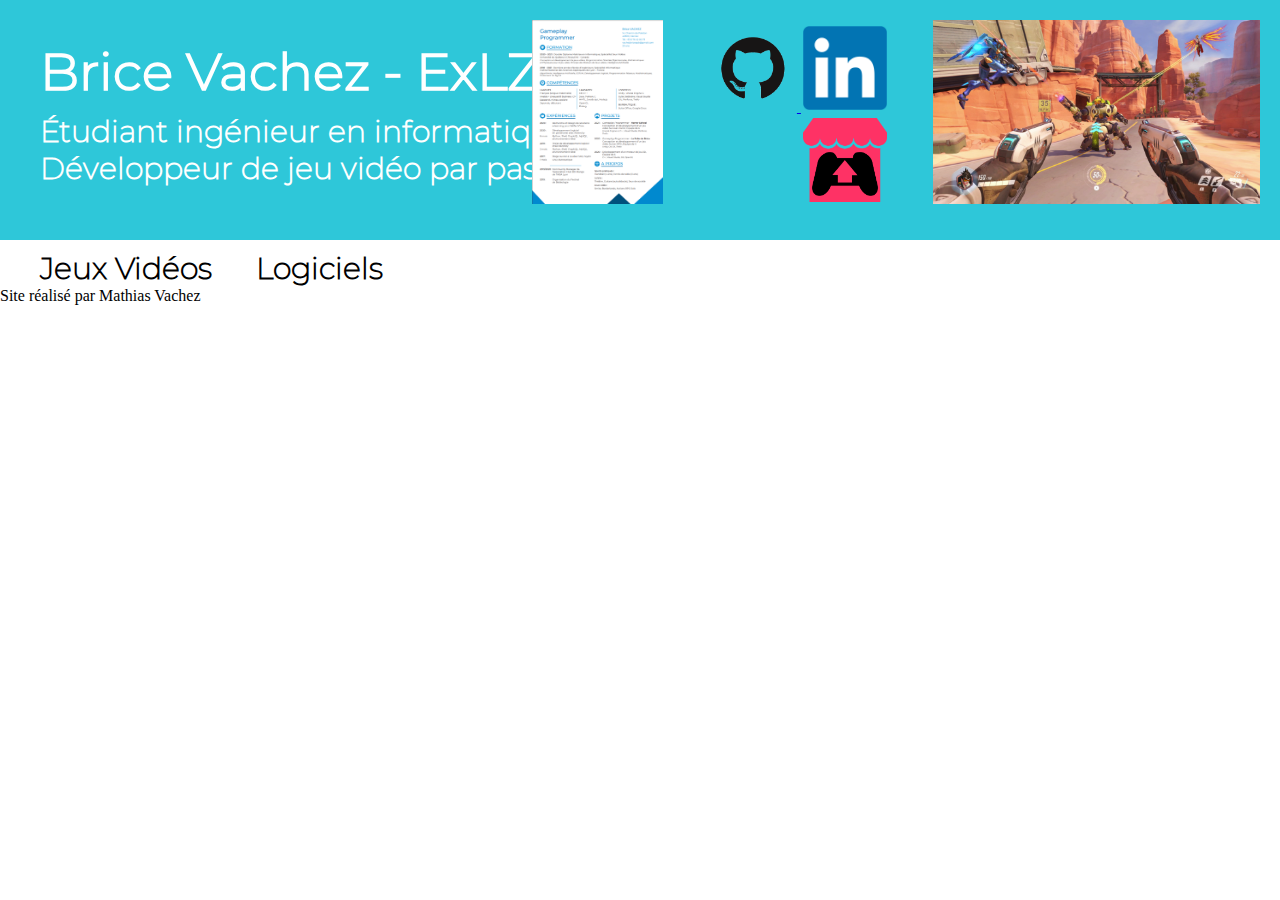
==== Accueil-Brice_Vachez.html @ 33cd549b "New home page" ====
<!doctype html>
<html>
<head>
<meta charset="utf-8">
<title>Accueil</title>
<link href="style.css" rel="stylesheet">
</head>

<body>
	<header>
		<div class="titre"><h1>Brice Vachez - ExLZyor</h1>
		<h2>Étudiant ingénieur en informatique<br>Développeur de jeu vidéo par passion</h2>
		</div>
		
		<div class="social">
               <a href = "Files/CV-Brice-GP.pdf" target="_blank"><img id="cv" src="Images/CV.png"></a>
			<div class="networks">
				<a href="https://github.com/bricevachez">
                	<img width="84" height="84" src="Images/logo-github.png">
            	</a>
            	<a href="https://https://fr.linkedin.com/in/brice-vachez-0b30b1177">
                	<img width="84" height="84" src="Images/logo-linkedin.png">
            	</a>
				<a href="https://exlzyor.itch.io">
                	<img width="84" height="84" src="Images/logo-itchio.png">
            	</a>
			</div>
			<img id="photo" src="Images/Overwatch_screenshot_05.jpg">
		</div>
	</header>
	<h2>Jeux Vidéos</h2>
	<h2>Logiciels</h2>
	
	
	<footer>Site réalisé par Mathias Vachez</footer>
</body>
</html>
---- style.css ----
@charset "utf-8";
/* CSS Document */

@font-face{
	font-family:montserrat-SemiBold;
	src:url("Fonts/Montserrat/Montserrat-SemiBold.ttf");
}

@font-face{
	font-family:montserrat-ExtraLight;
	src: url("Fonts/Montserrat/Montserrat-ExtraLight.ttf");
}

@font-face{
	font-family:montserrat-Light;
	src: url("Fonts/Montserrat/Montserrat-Light.ttf");
}

@font-face{
	font-family:montserrat-Bold;
	src:url("Fonts/Montserrat/Montserrat-Bold.ttf");
}

header{
	width: 100%; 
	height: 240px; 
	background-color:#2ec7d9;
	color:white;
}

body{
	width: 100%;
	margin: 0px;
}

.titre{
	max-width: 1000px;
	margin-right: 0px;
	display: inline-block;
}

h1{
	margin-top: 0px;
	margin-bottom: 0px;
	padding:40px 0px 0px 40px;
	font-size: 52px;
	font-family:montserrat-Light;
	display: inline-block;
}

h2{
	padding-left :40px;
	margin-top: 10px;
	margin-bottom: 0px;
	font-size: 30px;
	font-family:montserrat-ExtraLight;
	display: inline-block;
}

.social{
	position: absolute;
	top:20px;
	right:20px;
	max-width: 800px;
	display: inline-block;
}

.networks{
	max-width: 182px;
	display: inline-block;
	text-align: right;
	padding-left: 40px;
}

.networks img{
	padding: 2px;
}

#cv{
	height: 184px;
	width: auto;
}

#photo{
	height: 184px;
	width: auto;
	position: relative;
	padding-left: 40px;
}
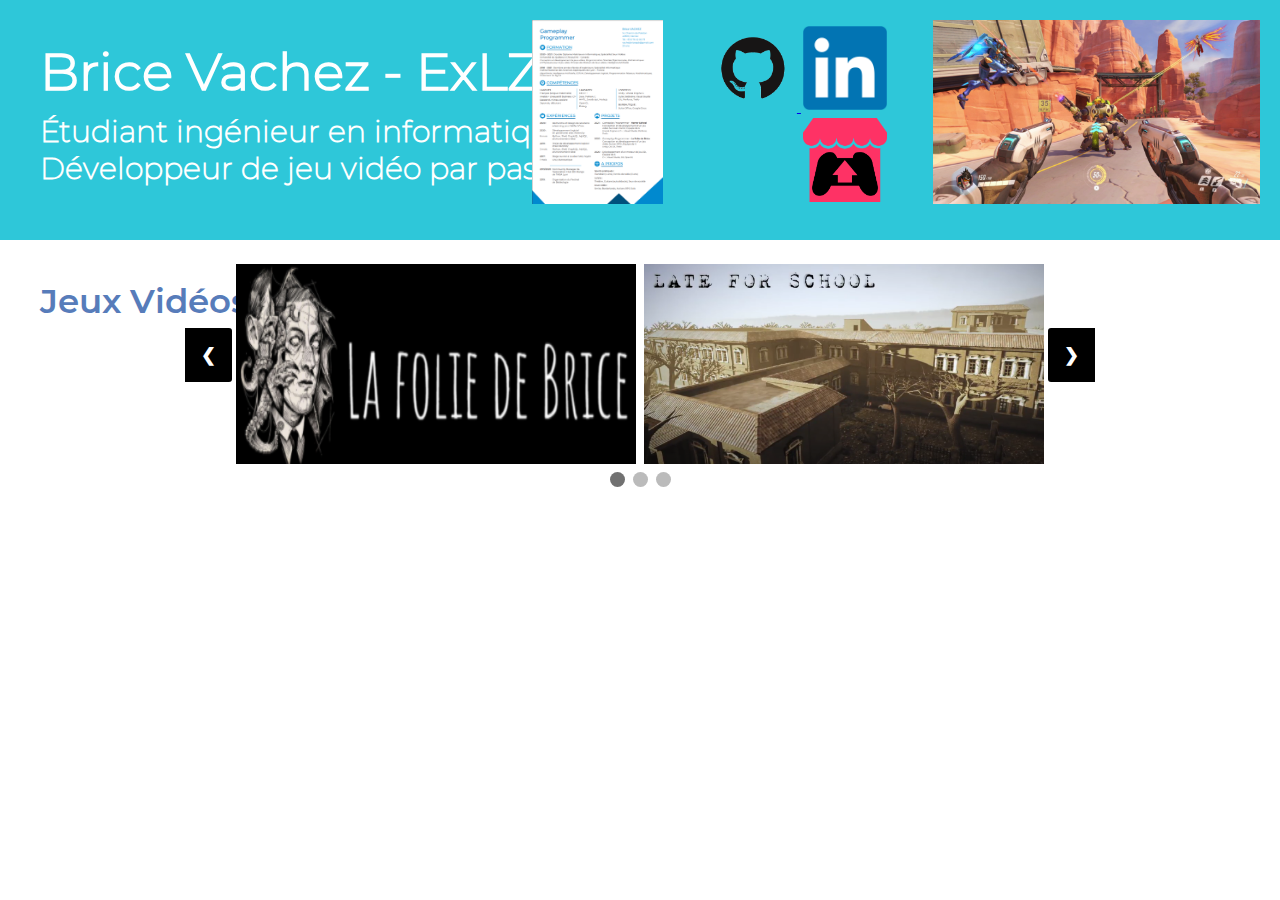
==== commit e96d1583: "Slider 1" ====
--- a/Accueil-Brice_Vachez.html
+++ b/Accueil-Brice_Vachez.html
@@ -1,12 +1,13 @@
 <!doctype html>
 <html>
 <head>
+	<script type="text/javascript" src="slides.js"></script>
 <meta charset="utf-8">
 <title>Accueil</title>
 <link href="style.css" rel="stylesheet">
 </head>
 
-<body>
+<body onload="showJVSlides(0)">
 	<header>
 		<div class="titre"><h1>Brice Vachez - ExLZyor</h1>
 		<h2>Étudiant ingénieur en informatique<br>Développeur de jeu vidéo par passion</h2>
@@ -28,10 +29,41 @@
 			<img id="photo" src="Images/Overwatch_screenshot_05.jpg">
 		</div>
 	</header>
-	<h2>Jeux Vidéos</h2>
-	<h2>Logiciels</h2>
-	
-	
-	<footer>Site réalisé par Mathias Vachez</footer>
+
+	<div id="jeux_videos" class="jeux_videos">
+		<div class="sous-titre">
+			<h3>Jeux Vidéos</h3>
+		</div>
+		<div class="slideshow">
+
+			<a class="prev" onclick="showPreviousJVSlides()">&#10094;</a>
+			<!-- Toutes les images / liens -->
+			<div id="jv0" class="slide_jv fade">
+				<a href="Projects/La-Folie-de-Brice.html">
+					<img src="Images/La-Folie-de-Brice/banner.png">
+				</a>
+			</div>
+
+			<div id="jv1" class="slide_jv fade">
+				<a href="Projects/Late-for-School.html">
+					<img src="Images/Late-for-School/banner.png">
+				</a>
+			</div>
+
+			<div id="jv2" class="slide_jv fade">
+				<a href="Projects/Arena-of-the-Allmighty.html">
+					<img src="Images/Arena-of-the-Allmighty/wip.png">
+				</a>
+			</div>
+			<a class="next" onclick="showNextJVSlides()">&#10095;</a>
+		</div>
+
+		<!-- The dots/circles -->
+		<div style="text-align:center">
+			<span class="dot" onclick="showExplicitSlides(0)"></span>
+			<span class="dot" onclick="showExplicitSlides(1)"></span>
+			<span class="dot" onclick="showExplicitSlides(2)"></span>
+		</div>
+	</div>
 </body>
 </html>
--- a/style.css
+++ b/style.css
@@ -57,6 +57,17 @@
 	display: inline-block;
 }
 
+h3{
+	margin-top: 0;
+	margin-bottom: 0;
+	margin-right: 40px;
+	padding:40px 0 0 40px;
+	font-size: 34px;
+	font-family:montserrat-SemiBold;
+	display: inline-block;
+	color: #577cba;
+}
+
 .social{
 	position: absolute;
 	top:20px;
@@ -86,4 +97,103 @@
 	width: auto;
 	position: relative;
 	padding-left: 40px;
+}
+
+.jeux_videos{
+	background-color: white;
+	width: 100%;
+	height: 240px;
+	display: inline-block;
+	position: relative;
+}
+
+.slide_jv img {
+	width:400px;
+	height: 200px;
+	padding: 4px;
+}
+
+.slide_jv {
+	display: none;
+}
+
+.sous-titre {
+	height: 100%;
+	display: inline-block;
+
+	position: absolute;
+	top: 0px
+}
+
+.slideshow {
+	display: flex;
+	justify-content: center;
+	align-items: center;
+	text-align: center;
+
+	position: relative;
+	top: 20px;
+}
+
+.dot {
+	cursor: pointer;
+	height: 15px;
+	width: 15px;
+	margin: 0 2px;
+	background-color: #bbb;
+	border-radius: 50%;
+	display: inline-block;
+	transition: background-color 0.6s ease;
+
+	position: relative;
+	top: 20px;
+}
+
+.active, .dot:hover {
+	background-color: #717171;
+}
+
+.prev:hover, .next:hover {
+	background-color: rgba(0,0,0,0.8);
+}
+
+.fade {
+	-webkit-animation-name: fade;
+	-webkit-animation-duration: 1.5s;
+	animation-name: fade;
+	animation-duration: 1.5s;
+}
+
+@-webkit-keyframes fade {
+	from {opacity: .45}
+	to {opacity: 1}
+}
+
+@keyframes fade {
+	from {opacity: .45}
+	to {opacity: 1}
+}
+
+
+
+
+/* Next & previous buttons */
+.prev, .next {
+	cursor: pointer;
+	width: auto;
+	margin-top: -22px;
+	padding: 16px;
+	color: white;
+	background-color: black;
+	font-weight: bold;
+	font-size: 18px;
+	transition: 0.6s ease;
+	border-radius: 0 3px 3px 0;
+	user-select: none;
+}
+
+/* Position the "next button" to the right */
+.next {
+	right: 0;
+	border-radius: 3px 0 0 3px;
 }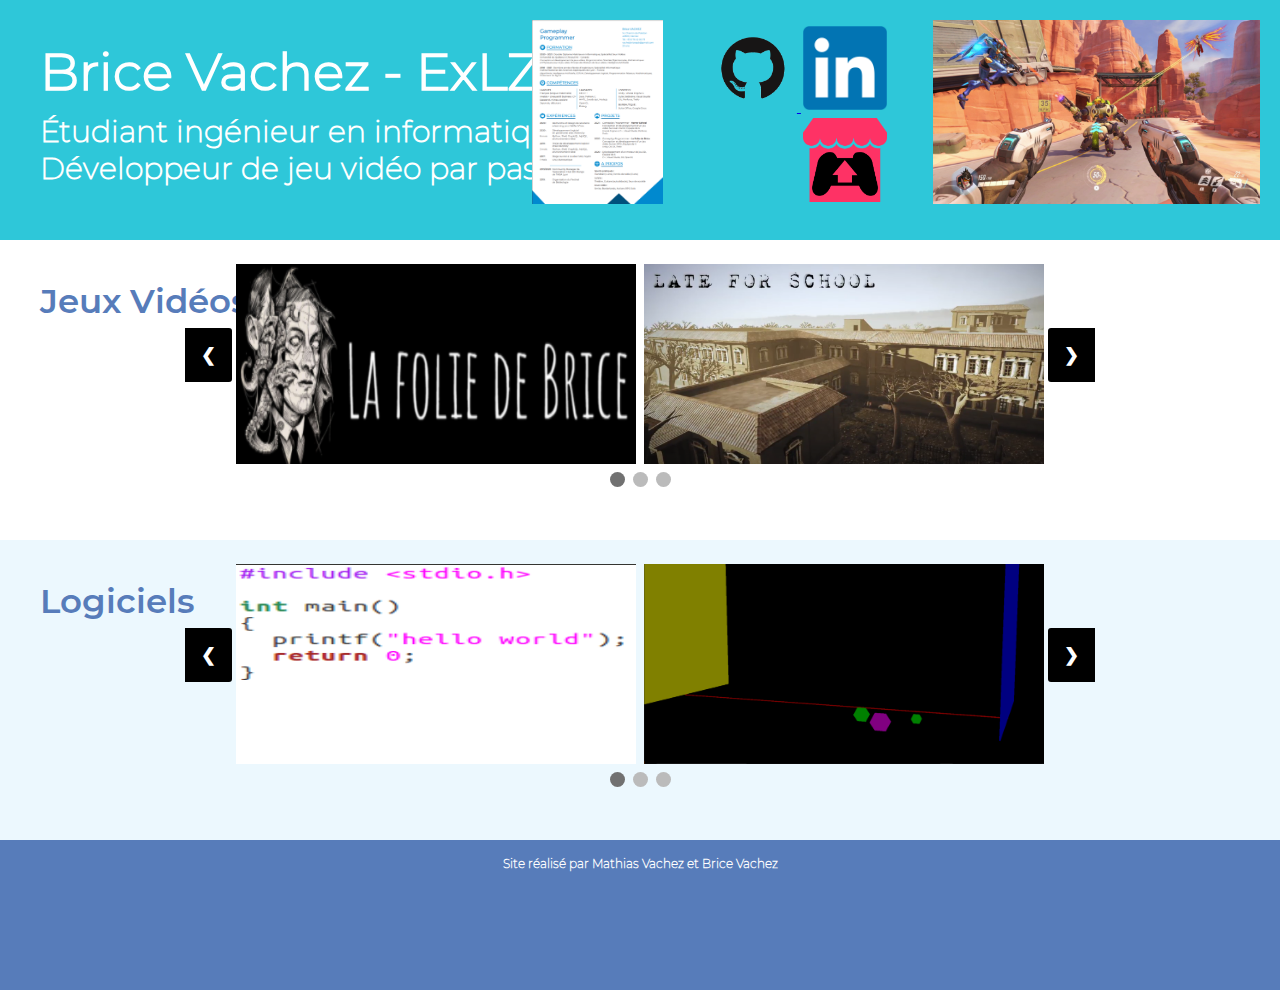
==== commit 7990d47a: "Indexuru" ====
--- a/Accueil-Brice_Vachez.html
+++ b/Accueil-Brice_Vachez.html
@@ -1,69 +1,113 @@
 <!doctype html>
 <html>
-<head>
-	<script type="text/javascript" src="slides.js"></script>
-<meta charset="utf-8">
-<title>Accueil</title>
-<link href="style.css" rel="stylesheet">
-</head>
+	<head>
+		<script type="text/javascript" src="slides.js"></script>
+		<meta charset="utf-8">
+		<title>Brice Vachez</title>
+		<link href="style.css" rel="stylesheet">
+	</head>
 
-<body onload="showJVSlides(0)">
-	<header>
-		<div class="titre"><h1>Brice Vachez - ExLZyor</h1>
-		<h2>Étudiant ingénieur en informatique<br>Développeur de jeu vidéo par passion</h2>
-		</div>
-		
-		<div class="social">
-               <a href = "Files/CV-Brice-GP.pdf" target="_blank"><img id="cv" src="Images/CV.png"></a>
-			<div class="networks">
-				<a href="https://github.com/bricevachez">
-                	<img width="84" height="84" src="Images/logo-github.png">
-            	</a>
-            	<a href="https://https://fr.linkedin.com/in/brice-vachez-0b30b1177">
-                	<img width="84" height="84" src="Images/logo-linkedin.png">
-            	</a>
-				<a href="https://exlzyor.itch.io">
-                	<img width="84" height="84" src="Images/logo-itchio.png">
-            	</a>
-			</div>
-			<img id="photo" src="Images/Overwatch_screenshot_05.jpg">
-		</div>
-	</header>
-
-	<div id="jeux_videos" class="jeux_videos">
-		<div class="sous-titre">
-			<h3>Jeux Vidéos</h3>
-		</div>
-		<div class="slideshow">
-
-			<a class="prev" onclick="showPreviousJVSlides()">&#10094;</a>
-			<!-- Toutes les images / liens -->
-			<div id="jv0" class="slide_jv fade">
-				<a href="Projects/La-Folie-de-Brice.html">
-					<img src="Images/La-Folie-de-Brice/banner.png">
-				</a>
+	<body onload="showSlides()">
+		<header>
+			<div class="titre"><h1>Brice Vachez - ExLZyor</h1>
+			<h2>Étudiant ingénieur en informatique<br>Développeur de jeu vidéo par passion</h2>
 			</div>
 
-			<div id="jv1" class="slide_jv fade">
-				<a href="Projects/Late-for-School.html">
-					<img src="Images/Late-for-School/banner.png">
-				</a>
+			<div class="social">
+				   <a href = "Files/CV-Brice-GP.pdf" target="_blank"><img id="cv" src="Images/CV.png"></a>
+				<div class="networks">
+					<a href="https://github.com/bricevachez">
+						<img width="84" height="84" src="Images/logo-github.png">
+					</a>
+					<a href="https://https://fr.linkedin.com/in/brice-vachez-0b30b1177">
+						<img width="84" height="84" src="Images/logo-linkedin.png">
+					</a>
+					<a href="https://exlzyor.itch.io">
+						<img width="84" height="84" src="Images/logo-itchio.png">
+					</a>
+				</div>
+				<img id="photo" src="Images/Overwatch_screenshot_05.jpg">
+			</div>
+		</header>
+
+		<div id="jeux_videos" class="jeux_videos">
+			<div class="sous-titre">
+				<h3>Jeux Vidéos</h3>
+			</div>
+			<div class="slideshow">
+
+				<a class="prev" onclick="showPreviousJVSlides()">&#10094;</a>
+				<!-- Toutes les images / liens -->
+				<div id="jv0" class="slide fade">
+					<a href="Projects/La-Folie-de-Brice.html">
+						<img src="Images/La-Folie-de-Brice/banner.png">
+					</a>
+				</div>
+
+				<div id="jv1" class="slide fade">
+					<a href="Projects/Late-for-School.html">
+						<img src="Images/Late-for-School/banner.png">
+					</a>
+				</div>
+
+				<div id="jv2" class="slide fade">
+					<a href="Projects/Arena-of-the-Allmighty.html">
+						<img src="Images/Arena-of-the-Allmighty/wip.png">
+					</a>
+				</div>
+				<a class="next" onclick="showNextJVSlides()">&#10095;</a>
 			</div>
 
-			<div id="jv2" class="slide_jv fade">
-				<a href="Projects/Arena-of-the-Allmighty.html">
-					<img src="Images/Arena-of-the-Allmighty/wip.png">
-				</a>
+			<!-- The dots/circles -->
+			<div style="text-align:center">
+				<span class="dot" onclick="showExplicitJVSlides(0)"></span>
+				<span class="dot" onclick="showExplicitJVSlides(1)"></span>
+				<span class="dot" onclick="showExplicitJVSlides(2)"></span>
 			</div>
-			<a class="next" onclick="showNextJVSlides()">&#10095;</a>
 		</div>
 
-		<!-- The dots/circles -->
-		<div style="text-align:center">
-			<span class="dot" onclick="showExplicitSlides(0)"></span>
-			<span class="dot" onclick="showExplicitSlides(1)"></span>
-			<span class="dot" onclick="showExplicitSlides(2)"></span>
+		<div id="logiciels" class="logiciels">
+			<div class="sous-titre">
+				<h3>Logiciels</h3>
+			</div>
+			<div class="slideshow">
+
+				<a class="prev" onclick="showPreviousLogSlides()">&#10094;</a>
+				<!-- Toutes les images / liens -->
+				<div id="log0" class="slide fade">
+					<a href="Projects/Compiler.html">
+						<img src="Images/Compilateur/Code_C.png">
+					</a>
+				</div>
+
+				<div id="log1" class="slide fade">
+					<a href="Projects/Engine.html">
+						<img src="Images/Moteur/banner.png">
+					</a>
+				</div>
+
+				<div id="log2" class="slide fade">
+					<a href="Projects/Tainted-Cain-Helper.html">
+						<img src="Images/Arena-of-the-Allmighty/wip.png">
+					</a>
+				</div>
+				<a class="next" onclick="showNextLogSlides()">&#10095;</a>
+			</div>
+
+			<!-- The dots/circles -->
+			<div style="text-align:center">
+				<span class="dot" onclick="showExplicitLogSlides(0)"></span>
+				<span class="dot" onclick="showExplicitLogSlides(1)"></span>
+				<span class="dot" onclick="showExplicitLogSlides(2)"></span>
+			</div>
 		</div>
-	</div>
-</body>
+
+		<footer>
+			<div>
+				<h4>
+					Site réalisé par Mathias Vachez et Brice Vachez
+				</h4>
+			</div>
+		</footer>
+	</body>
 </html>
--- a/style.css
+++ b/style.css
@@ -29,8 +29,10 @@
 }
 
 body{
+	height: 100%;
 	width: 100%;
 	margin: 0px;
+	overflow: hidden;
 }
 
 .titre{
@@ -102,18 +104,26 @@
 .jeux_videos{
 	background-color: white;
 	width: 100%;
-	height: 240px;
-	display: inline-block;
-	position: relative;
-}
-
-.slide_jv img {
+	height: 300px;
+	display: inline-block;
+	position: relative;
+}
+
+.logiciels{
+	background-color: #ecf8fe;
+	width: 100%;
+	height: 300px;
+	display: inline-block;
+	position: relative;
+}
+
+.slide img {
 	width:400px;
 	height: 200px;
 	padding: 4px;
 }
 
-.slide_jv {
+.slide {
 	display: none;
 }
 
@@ -196,4 +206,22 @@
 .next {
 	right: 0;
 	border-radius: 3px 0 0 3px;
+}
+
+
+footer {
+	background-color: #577cba;
+	height: 150px;
+	overflow: hidden;
+	width: 100%;
+}
+
+footer div {
+	text-align: center;
+}
+
+footer div h4 {
+	font-family: montserrat-ExtraLight;
+	font-size: 12px;
+	color: white;
 }